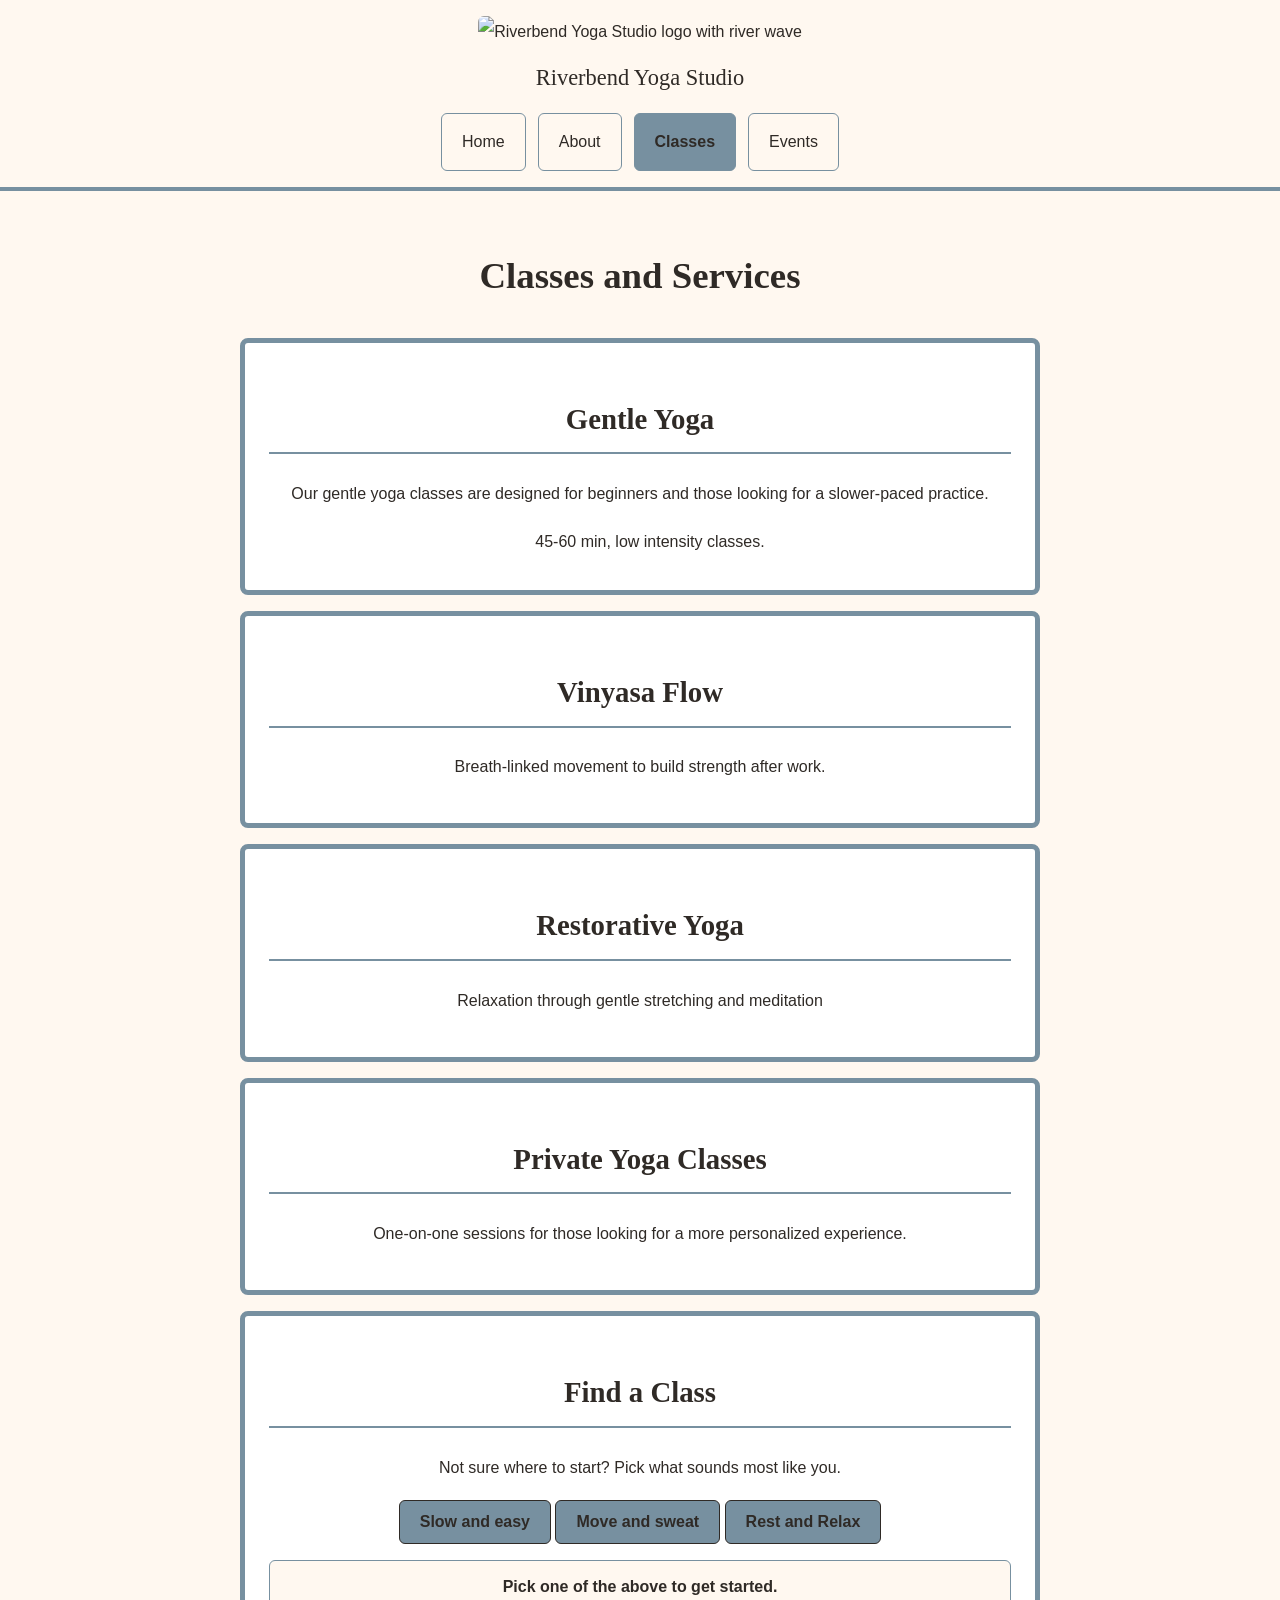
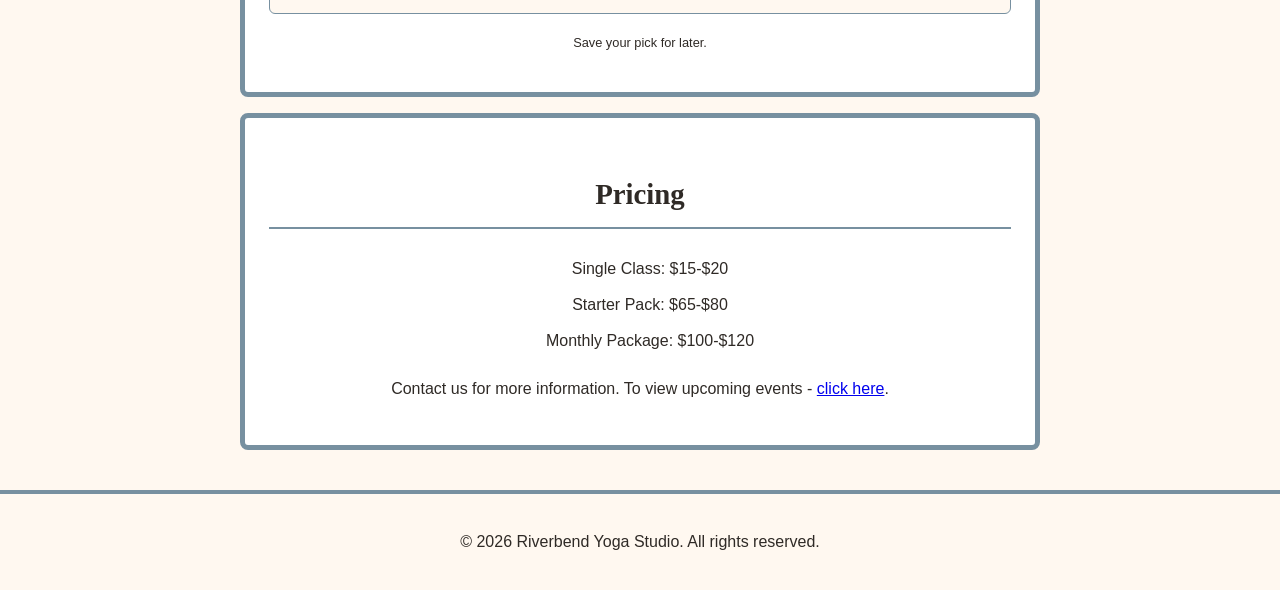
==== pages/services.html @ 22a00eee "first commit" ====
<!DOCTYPE html>
<html lang="en">
<head>
  <meta charset="UTF-8">
  <meta name="viewport" content="width=device-width, initial-scale=1.0">
  <title>Riverbend Yoga Studio | Classes</title>
  <link rel="stylesheet" href="../css/styles.css">
</head>
<body>
  <header>
    <img src="../images/yoga-logo_c.png" alt="Riverbend Yoga Studio logo with river wave" width="120">
    <p>Riverbend Yoga Studio</p>
    <nav aria-label="Main navigation">
      <ul>
        <li><a href="../index.html">Home</a></li>
        <li><a href="about.html">About</a></li>
        <li><a href="services.html" aria-current="page">Classes</a></li>
        <li><a href="events.html">Events</a></li>
      </ul>
    </nav>
  </header>

  <main>
    <h1>Classes and Services</h1>

    <section aria-labelledby="gentle-heading">
      <h2 id="gentle-heading">Gentle Yoga</h2>
      <p>Our gentle yoga classes are designed for beginners and those looking for a slower-paced practice.</p>
      <ul><li>45-60 min, low intensity classes.</li></ul>
    </section>

    <section aria-labelledby="vinyasa-heading">
      <h2 id="vinyasa-heading">Vinyasa Flow</h2>
      <p>Breath-linked movement to build strength after work.</p>
    </section>

    <section aria-labelledby="restorative-heading">
      <h2 id="restorative-heading">Restorative Yoga</h2>
      <p>Relaxation through gentle stretching and meditation</p>
    </section>

    <section aria-labelledby="private-heading">
      <h2 id="private-heading">Private Yoga Classes</h2>
      <p>One-on-one sessions for those looking for a more personalized experience.</p>
    </section>
    
    <section aria-labelledby="finder-heading">  
      <h2 id="finder-heading">Find a Class</h2>
      <p>Not sure where to start? Pick what sounds most like you.</p>
      <p>
        <button type="button" id="btn-gentle">Slow and easy</button>
        <button type="button" id="btn-vinyasa">Move and sweat</button>
        <button type="button" id="btn-restorative">Rest and Relax</button>
      </p>
      <p id="class-result">Pick one of the above to get started.</p>
      <p id="saved-pick">Save your pick for later.</p>
    </section>

    <section aria-labelledby="pricing-heading">
      <h2 id="pricing-heading">Pricing</h2>
      <ul>
        <li>Single Class: $15-$20</li>
        <li>Starter Pack: $65-$80</li>
        <li>Monthly Package: $100-$120</li>
      </ul>
      <p>Contact us for more information. To view upcoming events - <a href="../pages/events.html">click here</a>.</p>
    </section>
  </main>

  <footer>
    <p>&copy; 2026 Riverbend Yoga Studio. All rights reserved.</p>
  </footer>
  <script src="../js/script.js"></script>
</body>
</html>
---- css/styles.css ----
/* Riverbend colors - Calm */
:root {
  --cream: #FFF8F0; /* 60% PAGE background - soft white, low eye strain */
  --river: #7790a0; /* 30% ACCENT only - borders, nav highlight, button */
  --charcoal: #2F2A26; /* 10% TEXT - near-black, strong contrast on cream */
}

body {
    background-color: var(--cream);
    color: var(--charcoal);
    font-family: Arial, Helvetica, sans-serif;
    line-height: 2;
    margin: 0;
}

header {
    background-color: var(--cream);
    border-bottom: 4px solid var(--river);
    padding: 16px;
    text-align: center;
}

header p {
    font-family: Georgia, serif;
    font-size: 1.4rem;
    color: var(--charcoal);
    margin: 8px 0;
}

video {
    border-bottom: 4px solid var(--river);
    padding: 36px;
}

nav ul {
    display: flex;
    flex-direction: column;
    gap: 8px;
    list-style: none;
    padding: 0;
    margin: 12px 0 0 0;
}

nav a {
    display: block;
    color: var(--charcoal);
    text-decoration: none;
    padding: 10px;
    border: 1px solid var(--river);
    border-radius: 6px;
    background-color: var(--cream);
}

nav a:hover {
    background-color: var(--river);
    color: var(--cream);
}

nav a[aria-current="page"] {
    background-color: var(--river);
    color: var(--charcoal);
    font-weight: bold;
    border-radius: 6px;
}

main {
    max-width: 800px;
    margin: 0 auto;
    padding: 16px;
}

h1 {
    font-family: Georgia, serif;
    font-size: 2.1rem;
    color: var(--charcoal);
    text-align: center;
}

h2 {
    font-family: Georgia, serif;
    font-size: 1.8rem;
    color: var(--charcoal);
    border-bottom: 2px solid var(--river);
    padding-bottom: 4px;
}

section{
    background-color: #ffffff;
    border: 5px solid var(--river);
    border-radius: 8px;
    padding: 16px;
    margin-bottom: 16px;
    text-align: center;
}

section ul {
    list-style: none;
    padding-left: 20px;
    margin: 8px 0;
}

section li {
    margin-bottom: 4px;
}


img {
    max-width: 97%;
    height: auto;
    border-radius: 6px;
}

figure{
    margin: 12px 0;
    padding: 8px;
    border: 1px solid var(--river);
    border-radius: 6px;
    background-color: var(--cream);
}

figcaption{
    font-size: 0.9rem;
    color: var(--charcoal);
    padding-top: 6px;
}

form input,
form select,
form textarea {
    width: 97%;
    max-width: 480px;
    padding: 10px;
    font-size: 1rem;
    font-family: Arial, Helvetica, sans-serif;
    border: 1px solid var(--river);
    border-radius: 6px;
    background-color: var(--cream);
    color: var(--charcoal);
    box-sizing: border-box;
    margin-right: 6px;
}

form input[type="radio"] {
    width: auto;
}

form fieldset {
    border: 2px solid var(--river);
    border-radius: 6px;
    background-color: #ffffff;
}

form legend {
    font-family: Georgia, serif;
    font-size: 1.1rem;
    font-weight: bold;
    padding: 0 8px;
}

button{
    background-color: var(--river);
    color: var(--charcoal);
    font-size: 1rem;
    font-weight: bold;
    padding: 12px 20px;
    border: 1px solid var(--charcoal);
    border-radius: 6px;
}

footer {
    display: flex;
    justify-content: center;
    gap: 12px;
    background-color: var(--cream);
    border-top: 4px solid var(--river);
    padding: 16px;
    text-align: center;
    flex-wrap: wrap;
}

footer a {
    color: var(--charcoal);
}

@media (min-width: 700px) {
    nav ul {
        flex-direction: row;
        justify-content: center;
        gap: 12px;
    }

    nav a {
        padding: 12px 20px;
    }

    main {
        padding: 24px;
    }

    h1 {
        font-size: 2.3rem;
    }

    section {
        padding: 24px;
    }
}

#yoga-banner {
    width: 97%;
    height: 450px;
    object-fit: cover;
    display: block;
}

#class-result {
    font-weight: bold;
    padding: 10px;
    border: 1px solid var(--river);
    border-radius: 6px;
    background-color: var(--cream);
}

#saved-pick {
    font-size: 0.8rem;
    color: var(--charcoal);
}

.error {
    color: #B00020;
    font-weight: bold;
    font-size: 0.8rem;
    margin: 4px 0;
}

#form-note {
    font-weight: bold;
}
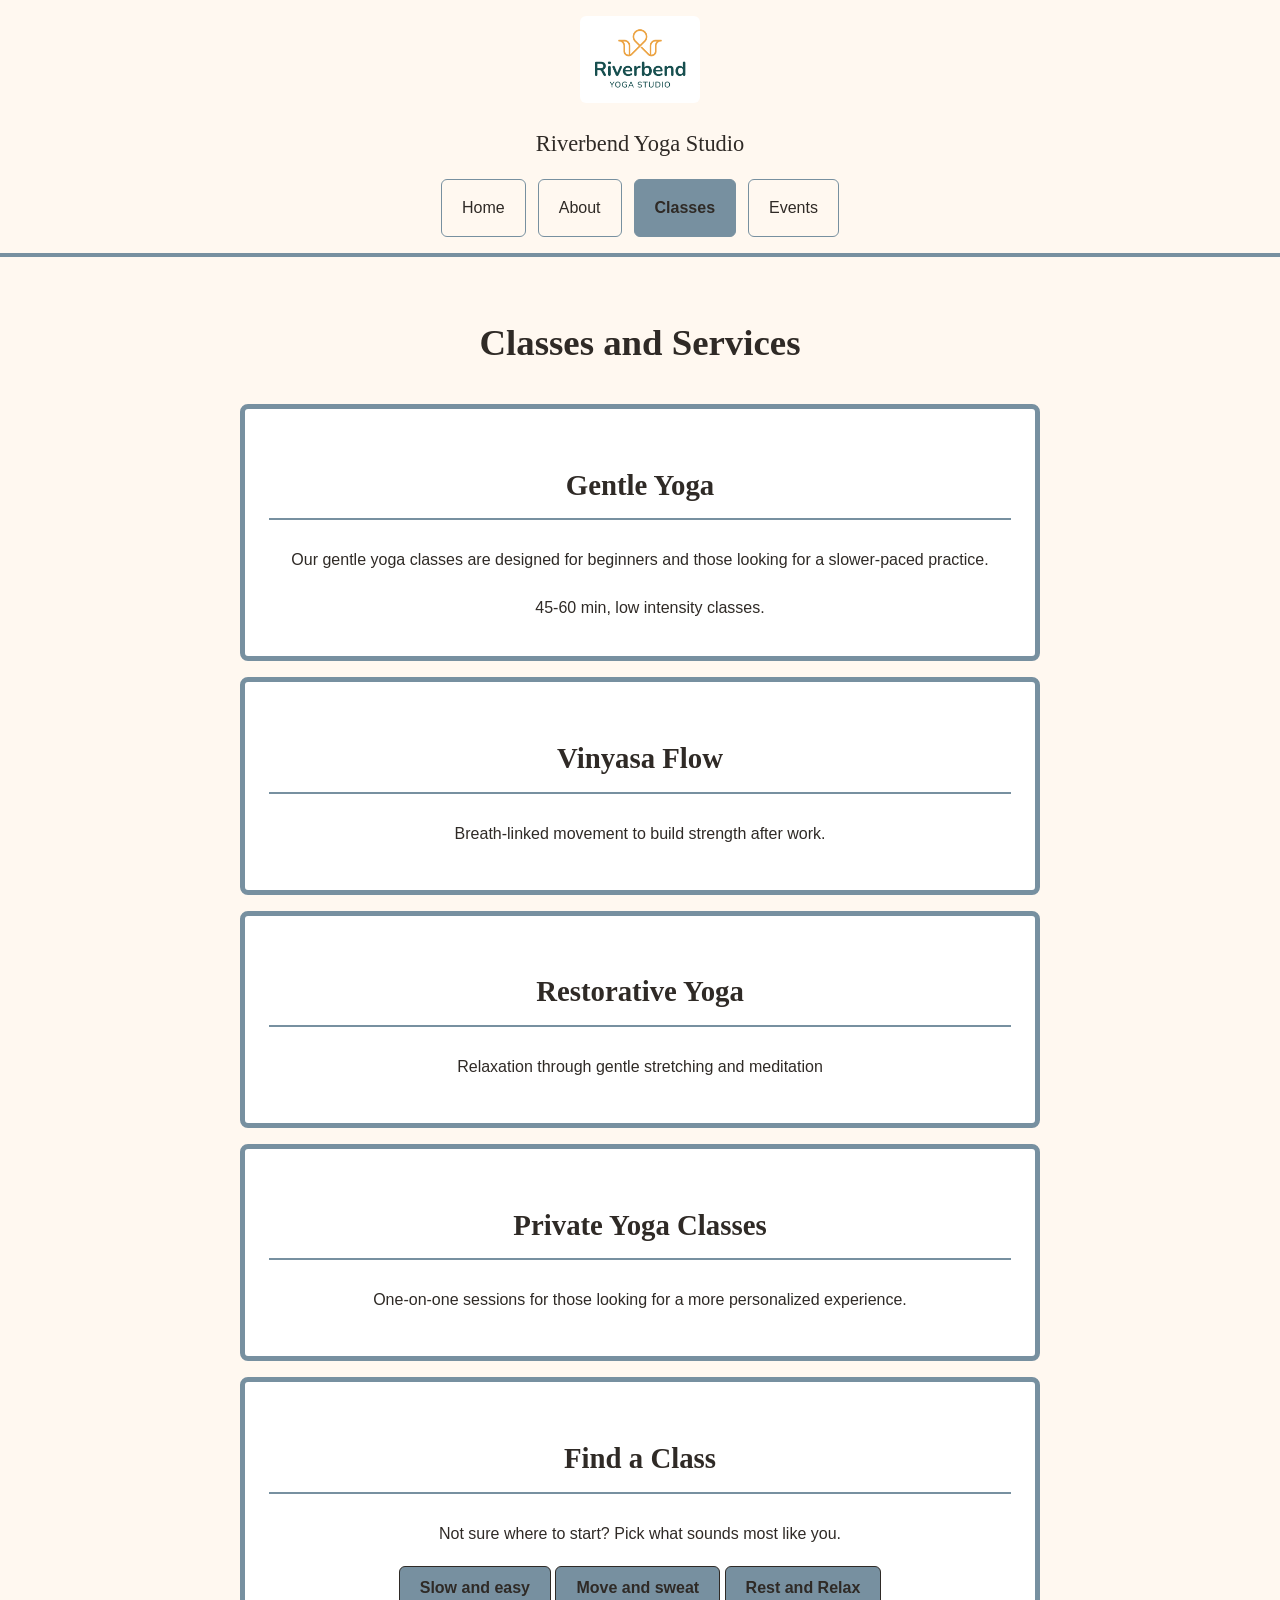
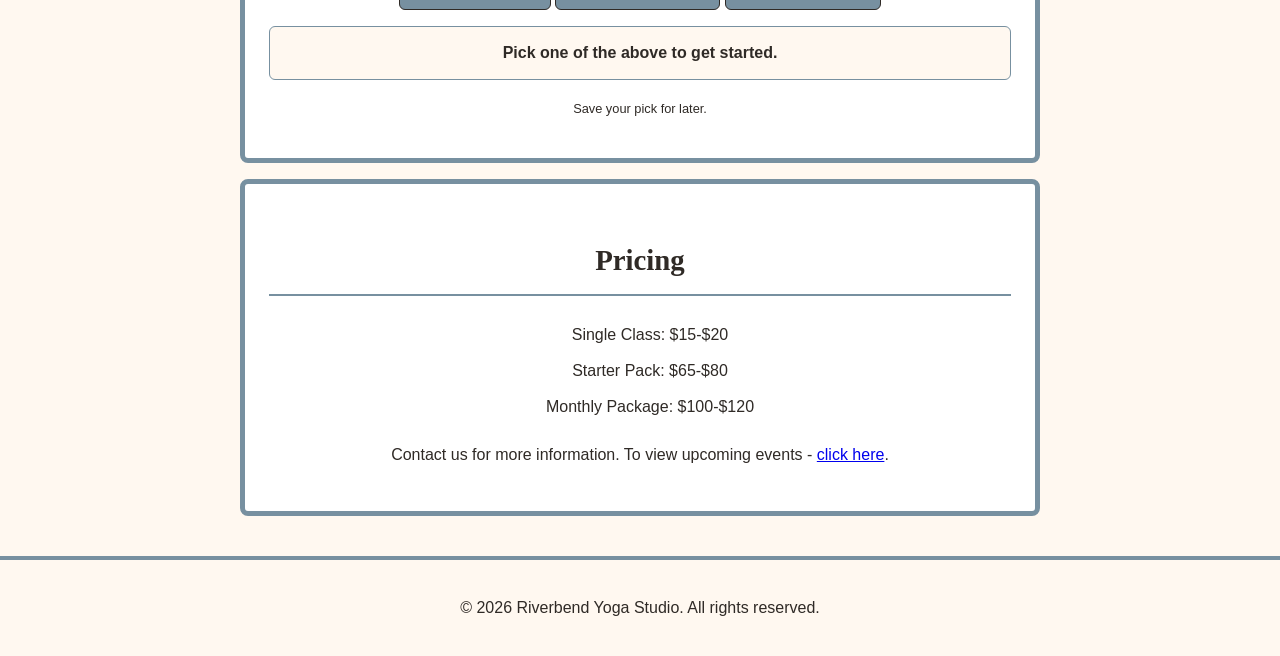
==== commit 03e4fde4: "Updated the link to the logo on services.html" ====
--- a/pages/services.html
+++ b/pages/services.html
@@ -8,7 +8,7 @@
 </head>
 <body>
   <header>
-    <img src="../images/yoga-logo_c.png" alt="Riverbend Yoga Studio logo with river wave" width="120">
+    <img src="../media/images/yoga-logo_c.png" alt="Riverbend Yoga Studio logo with river wave" width="120">
     <p>Riverbend Yoga Studio</p>
     <nav aria-label="Main navigation">
       <ul>
